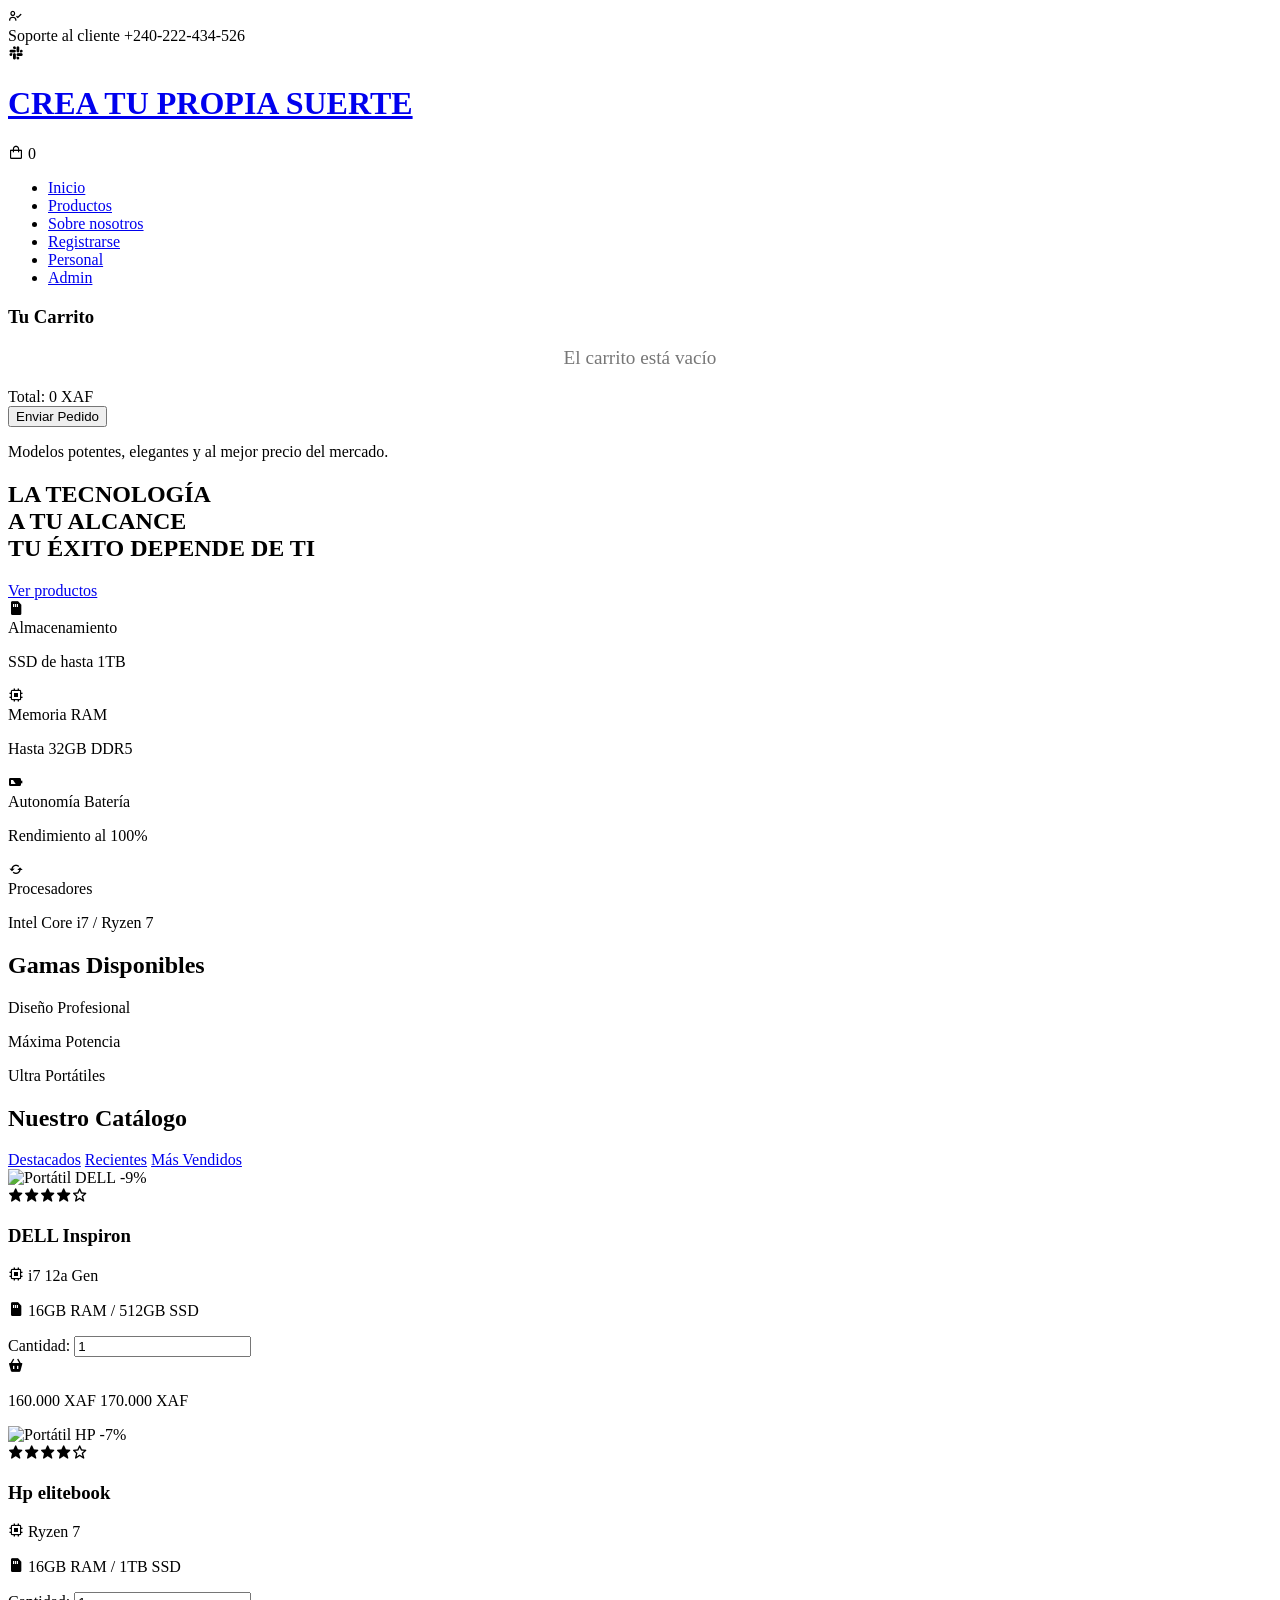
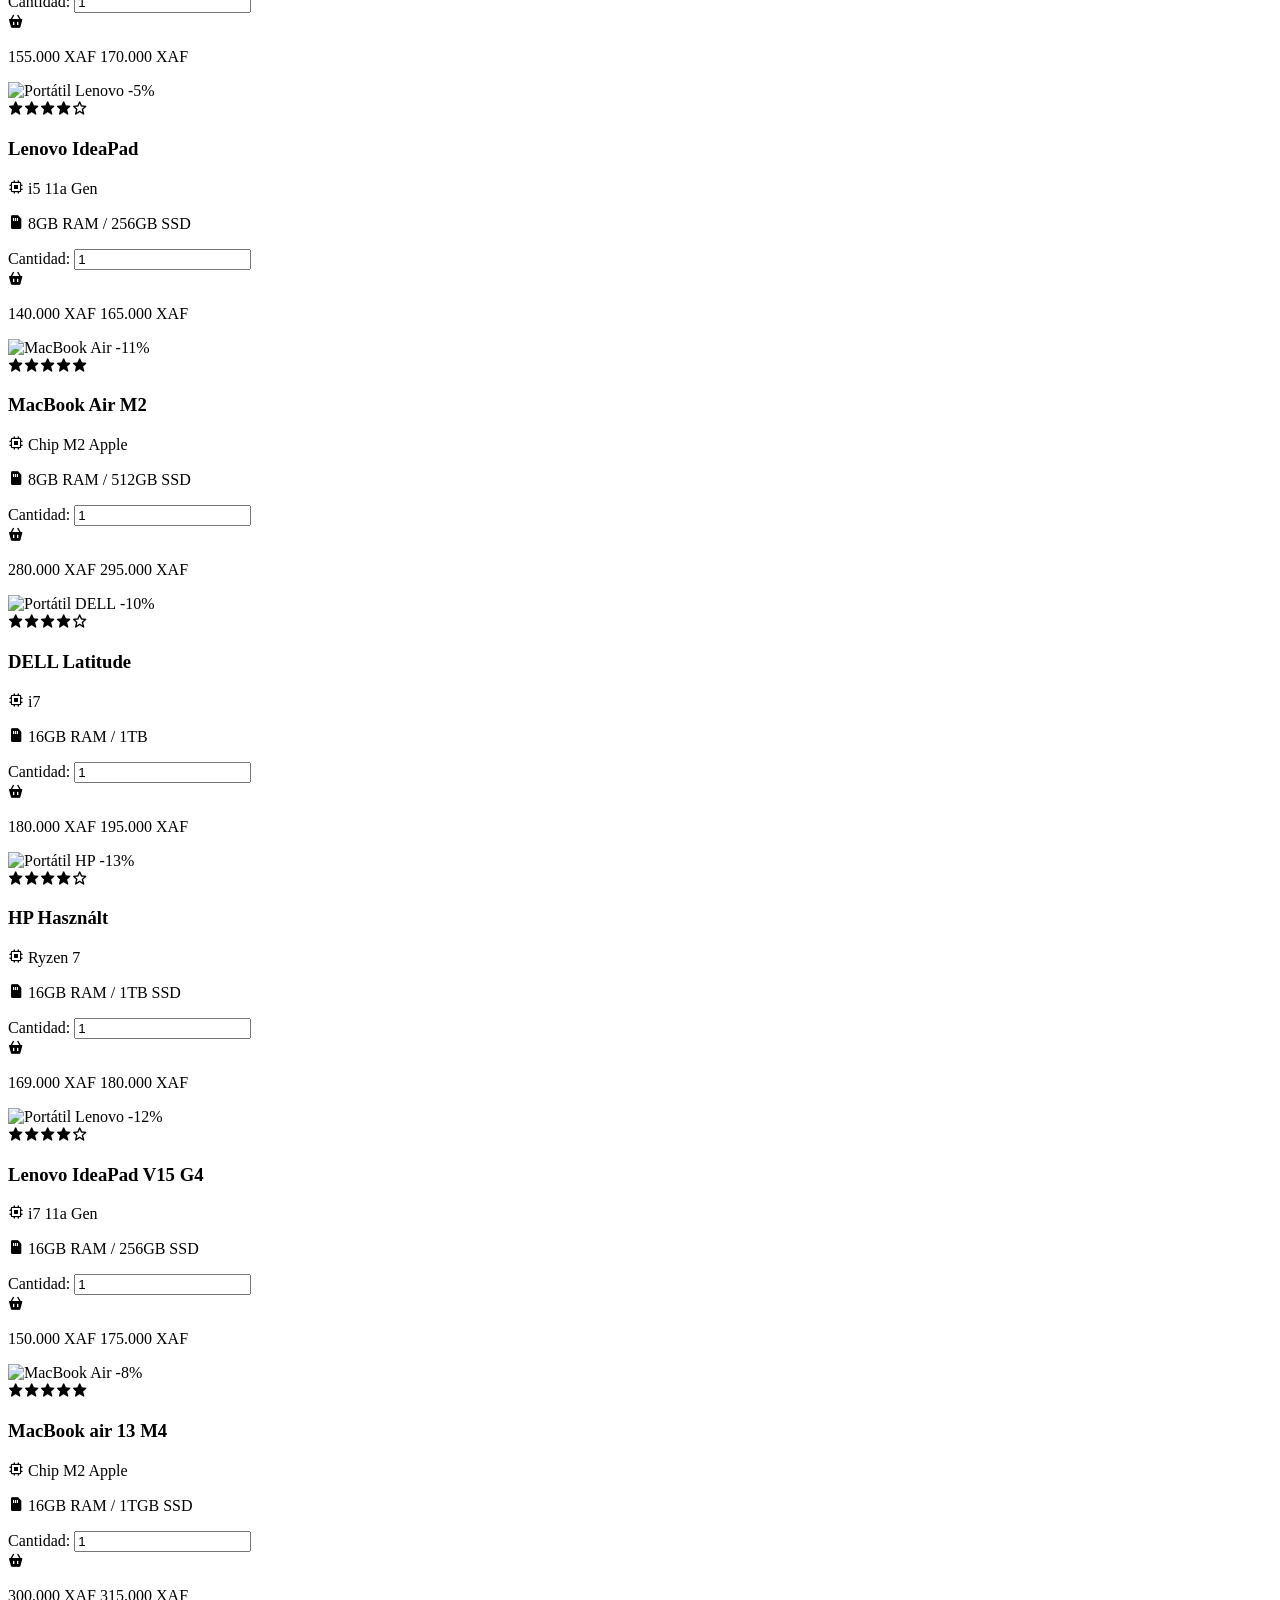
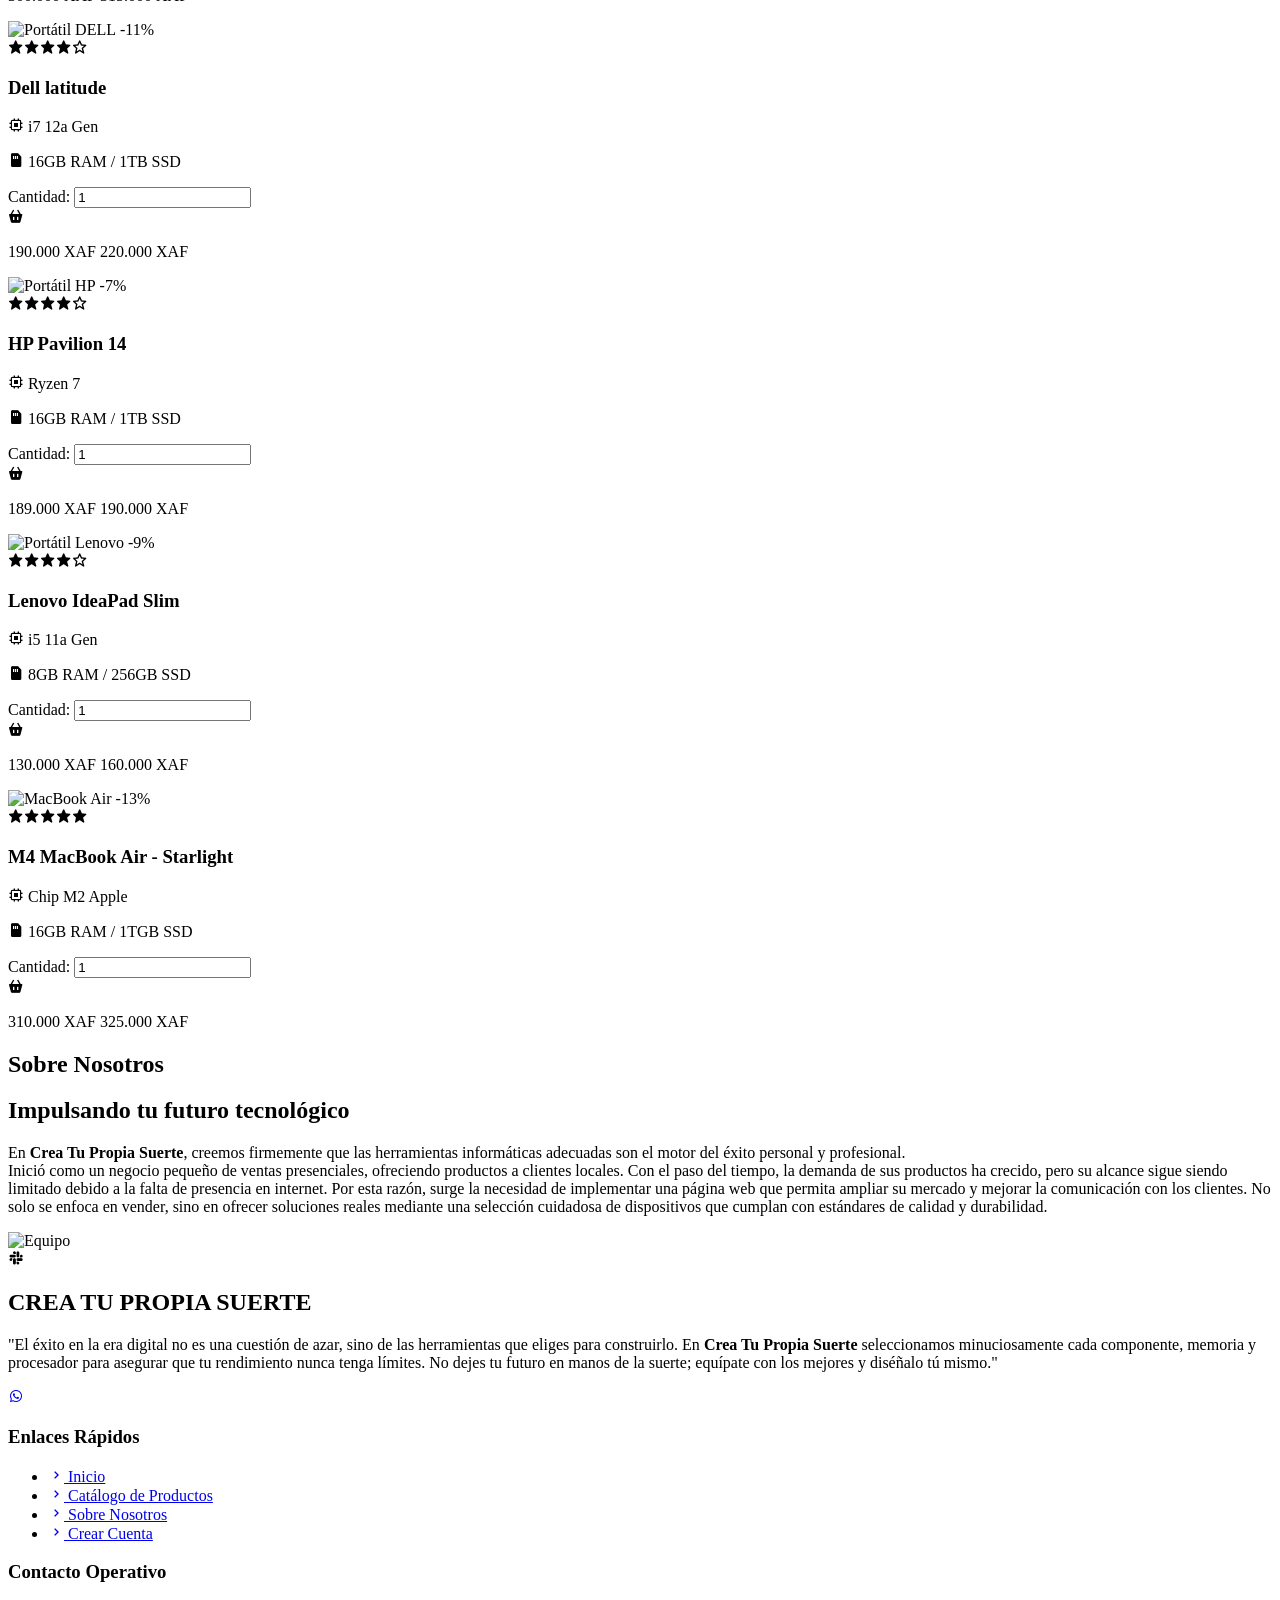
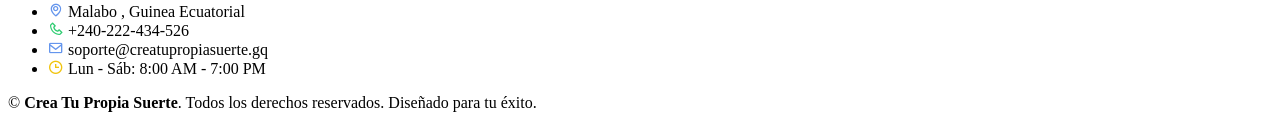
==== mi pagina web/html/index.html @ d41f216c "mi primer commit" ====
<!DOCTYPE html>
<html lang="es">
<head>
    <meta charset="UTF-8">
    <meta name="viewport" content="width=device-width, initial-scale=1.0">
    <title>Crea Tu Propia Suerte - Tienda de Informática</title>
    <link href='https://unpkg.com/boxicons@2.1.4/css/boxicons.min.css' rel='stylesheet'>
    <link rel="stylesheet" href="./Style3.css">
</head>
<body>
    <header>
        <div class="container-hero">
            <div class="container hero">
                <div class="customer-support">
                    <i class='bx bx-user-check'></i>
                    <div class="content-customer-support">
                        <span class="text">Soporte al cliente</span>
                        <span class="number">+240-222-434-526</span>
                    </div>
                </div>
                <div class="container-logo">
                    <i class='bx bxl-slack'></i>
                    <h1 class="logo"><a href="#inicio">CREA TU PROPIA SUERTE</a></h1>
                </div>
                <div class="content-shopping-cart" onclick="toggleCart()">
                    <i class='bx bx-shopping-bag'></i>
                    <span id="cart-count">0</span>
                </div>
            </div>
        </div>
        <div class="container-navbar">
            <nav class="navbar container">
                
                <ul class="productos">
                    <li><a href="#inicio">Inicio</a></li>
                    <li><a href="#productos">Productos</a></li>
                    <li><a href="#nosotros">Sobre nosotros</a></li>
                    <li><a href="../intento/index-registro.html">Registrarse</a></li>
                    <li><a href="javascript:void(0)" class="nav-admin auth-link" data-auth-role="personal">Personal</a></li>
                    <li><a href="javascript:void(0)" class="nav-admin auth-link" data-auth-role="admin">Admin</a></li>
                </ul>
            </nav>
        </div>
    </header>

    <div id="shopping-cart-window" class="cart-window">
        <h3>Tu Carrito</h3>
        <div id="cart-items-container">
            <p style="font-size: 1.2rem; color: #777; text-align: center;">El carrito está vacío</p>
        </div>
        <div class="cart-total" id="cart-total-price">Total: 0 XAF</div>
        <button class="btn-submit" onclick="checkoutCart()">Enviar Pedido</button>
    </div>

    <section id="inicio" class="banner">
        <div class="content-banner">
            <p>Modelos potentes, elegantes y al mejor precio del mercado.</p>
            <h2>LA TECNOLOGÍA <br>A TU ALCANCE<br> TU ÉXITO DEPENDE DE TI</h2>
            <a href="#productos">Ver productos</a>
        </div>
    </section>

    <main class="main-content">
        <section class="container container-features">
            <div class="card-features"> 
                <div class="card-feature">
                    <i class='bx bxs-memory-card'></i>
                    <div class="feature-content">
                        <span>Almacenamiento</span>
                        <p>SSD de hasta 1TB</p>
                    </div>
                </div>
                <div class="card-feature">
                    <i class='bx bx-chip'></i>
                    <div class="feature-content">
                        <span>Memoria RAM</span>
                        <p>Hasta 32GB DDR5</p>
                    </div>
                </div>
                <div class="card-feature">
                    <i class='bx bxs-battery-low'></i>
                    <div class="feature-content">
                        <span>Autonomía Batería</span>
                        <p>Rendimiento al 100%</p>
                    </div>
                </div>
                <div class="card-feature">
                    <i class='bx bx-refresh'></i>
                    <div class="feature-content">
                        <span>Procesadores</span>
                        <p>Intel Core i7 / Ryzen 7</p>
                    </div>
                </div>
            </div>
        </section>

        <section id="categorias" class="container top-categories">
            <h1 class="heading-1">Gamas Disponibles</h1>
            <div class="container-categories">
                <div class="card-category category-moca"><p>Diseño Profesional</p></div>
                <div class="card-category category-expreso"><p>Máxima Potencia</p></div>
                <div class="card-category category-capuchino"><p>Ultra Portátiles</p></div>
            </div>
        </section>

        <section class="container top-products">
            <h1 id="productos" class="heading-1">Nuestro Catálogo</h1>
            <div class="container-options">
                <span><a href="#destacados">Destacados</a></span>
                <span><a href="#recientes">Recientes</a></span>
                <span><a href="#ventas">Más Vendidos</a></span>
            </div>
                
            <div id="destacados" class="container-products">
                <div class="card-product" data-id="1" data-name="DELL Inspiron" data-price="160000">
                    <div class="container-img">
                        <img src="./ima/DELL.jpeg" alt="Portátil DELL">
                        <span class="discount">-9%</span>
                    </div>
                    <div class="content-card-product">
                        <div class="stars">
                            <i class='bx bxs-star'></i><i class='bx bxs-star'></i><i class='bx bxs-star'></i><i class='bx bxs-star'></i><i class='bx bx-star'></i>
                        </div>
                        <h3>DELL Inspiron</h3>
                        <div class="specs-box">
                            <p><i class='bx bx-chip'></i> i7 12a Gen</p>
                            <p><i class='bx bxs-memory-card'></i> 16GB RAM / 512GB SSD</p>
                        </div>
                        <div class="quantity-selector">
                            <label>Cantidad:</label>
                            <input type="number" value="1" min="1" class="product-qty">
                        </div>
                        <span class="add-cart" onclick="addToCart(this)"><i class='bx bxs-basket'></i></span>
                        <p class="price">160.000 XAF <span>170.000 XAF</span></p>
                    </div>
                </div>

                <div class="card-product" data-id="2" data-name="HP Pavilion 14" data-price="179000">
                    <div class="container-img">
                        <img src="./ima/hp/3.jpeg" alt="Portátil HP">
                        <span class="discount">-7%</span>
                    </div>
                    <div class="content-card-product">
                        <div class="stars">
                            <i class='bx bxs-star'></i><i class='bx bxs-star'></i><i class='bx bxs-star'></i><i class='bx bxs-star'></i><i class='bx bx-star'></i>
                        </div>
                        <h3>Hp elitebook</h3>
                        <div class="specs-box">
                            <p><i class='bx bx-chip'></i> Ryzen 7</p>
                            <p><i class='bx bxs-memory-card'></i> 16GB RAM / 1TB SSD</p>
                        </div>
                        <div class="quantity-selector">
                            <label>Cantidad:</label>
                            <input type="number" value="1" min="1" class="product-qty">
                        </div>
                        <span class="add-cart" onclick="addToCart(this)"><i class='bx bxs-basket'></i></span>
                        <p class="price">155.000 XAF <span>170.000 XAF</span></p>
                    </div>
                </div>

                <div class="card-product" data-id="3" data-name="Lenovo IdeaPad" data-price="130000">
                    <div class="container-img">
                        <img src="./ima/LENOVO.jpeg" alt="Portátil Lenovo">
                        <span class="discount">-5%</span>
                    </div>
                    <div class="content-card-product">
                        <div class="stars">
                            <i class='bx bxs-star'></i><i class='bx bxs-star'></i><i class='bx bxs-star'></i><i class='bx bxs-star'></i><i class='bx bx-star'></i>
                        </div>
                        <h3>Lenovo IdeaPad</h3>
                        <div class="specs-box">
                            <p><i class='bx bx-chip'></i> i5 11a Gen</p>
                            <p><i class='bx bxs-memory-card'></i> 8GB RAM / 256GB SSD</p>
                        </div>
                        <div class="quantity-selector">
                            <label>Cantidad:</label>
                            <input type="number" value="1" min="1" class="product-qty">
                        </div>
                        <span class="add-cart" onclick="addToCart(this)"><i class='bx bxs-basket'></i></span>
                        <p class="price">140.000 XAF <span>165.000 XAF</span></p>
                    </div>
                </div>

                <div class="card-product" data-id="4" data-name="MacBook Air M2" data-price="280000">
                    <div class="container-img">
                        <img src="./ima/MACBOOK AIR.jpeg" alt="MacBook Air">
                        <span class="discount">-11%</span>
                    </div>
                    <div class="content-card-product">
                        <div class="stars">
                            <i class='bx bxs-star'></i><i class='bx bxs-star'></i><i class='bx bxs-star'></i><i class='bx bxs-star'></i><i class='bx bxs-star'></i>
                        </div>
                        <h3>MacBook Air M2</h3>
                        <div class="specs-box">
                            <p><i class='bx bx-chip'></i> Chip M2 Apple</p>
                            <p><i class='bx bxs-memory-card'></i> 8GB RAM / 512GB SSD</p>
                        </div>
                        <div class="quantity-selector">
                            <label>Cantidad:</label>
                            <input type="number" value="1" min="1" class="product-qty">
                        </div>
                        <span class="add-cart" onclick="addToCart(this)"><i class='bx bxs-basket'></i></span>
                        <p class="price">280.000 XAF <span>295.000 XAF</span></p>
                    </div>
                </div>
            </div> 

            <div id="recientes" class="container-products">
                <div class="card-product" data-id="1" data-name="DELL Inspiron" data-price="160000">
                    <div class="container-img">
                        <img src="./ima/dell/2.jfif" alt="Portátil DELL">
                        <span class="discount">-10%</span>
                    </div>
                    <div class="content-card-product">
                        <div class="stars">
                            <i class='bx bxs-star'></i><i class='bx bxs-star'></i><i class='bx bxs-star'></i><i class='bx bxs-star'></i><i class='bx bx-star'></i>
                        </div>
                        <h3>DELL Latitude</h3>
                        <div class="specs-box">
                            <p><i class='bx bx-chip'></i> i7 </p>
                            <p><i class='bx bxs-memory-card'></i> 16GB RAM / 1TB </p>
                        </div>
                        <div class="quantity-selector">
                            <label>Cantidad:</label>
                            <input type="number" value="1" min="1" class="product-qty">
                        </div>
                        <span class="add-cart" onclick="addToCart(this)"><i class='bx bxs-basket'></i></span>
                        <p class="price">180.000 XAF <span>195.000 XAF</span></p>
                    </div>
                </div>

                <div class="card-product" data-id="2" data-name="HP Pavilion 14" data-price="179000">
                    <div class="container-img">
                        <img src="./ima/hp/4.jpeg" alt="Portátil HP">
                        <span class="discount">-13%</span>
                    </div>
                    <div class="content-card-product">
                        <div class="stars">
                            <i class='bx bxs-star'></i><i class='bx bxs-star'></i><i class='bx bxs-star'></i><i class='bx bxs-star'></i><i class='bx bx-star'></i>
                        </div>
                        <h3>HP Használt</h3>
                        <div class="specs-box">
                            <p><i class='bx bx-chip'></i> Ryzen 7</p>
                            <p><i class='bx bxs-memory-card'></i> 16GB RAM / 1TB SSD</p>
                        </div>
                        <div class="quantity-selector">
                            <label>Cantidad:</label>
                            <input type="number" value="1" min="1" class="product-qty">
                        </div>
                        <span class="add-cart" onclick="addToCart(this)"><i class='bx bxs-basket'></i></span>
                        <p class="price">169.000 XAF <span>180.000 XAF</span></p>
                    </div>
                </div>

                <div class="card-product" data-id="3" data-name="Lenovo IdeaPad" data-price="130000">
                    <div class="container-img">
                        <img src="./ima/lenovo/LENOVO T490_Intel core i5 _256 SSD 8gb ram _Keyboard light✨ _TOUCHSCREEN _8TH Generation _Fingerprint 🫆 🫆 _  @390k.jfif" alt="Portátil Lenovo">
                        <span class="discount">-12%</span>
                    </div>
                    <div class="content-card-product">
                        <div class="stars">
                            <i class='bx bxs-star'></i><i class='bx bxs-star'></i><i class='bx bxs-star'></i><i class='bx bxs-star'></i><i class='bx bx-star'></i>
                        </div>
                        <h3>Lenovo IdeaPad V15 G4</h3>
                        <div class="specs-box">
                            <p><i class='bx bx-chip'></i> i7 11a Gen</p>
                            <p><i class='bx bxs-memory-card'></i> 16GB RAM / 256GB SSD</p>
                        </div>
                        <div class="quantity-selector">
                            <label>Cantidad:</label>
                            <input type="number" value="1" min="1" class="product-qty">
                        </div>
                        <span class="add-cart" onclick="addToCart(this)"><i class='bx bxs-basket'></i></span>
                        <p class="price">150.000 XAF <span>175.000 XAF</span></p>
                    </div>
                </div>

                <div class="card-product" data-id="4" data-name="MacBook Air M2" data-price="280000">
                    <div class="container-img">
                        <img src="./ima/mac/descargar (6).jfif" alt="MacBook Air">
                        <span class="discount">-8%</span>
                    </div>
                    <div class="content-card-product">
                        <div class="stars">
                            <i class='bx bxs-star'></i><i class='bx bxs-star'></i><i class='bx bxs-star'></i><i class='bx bxs-star'></i><i class='bx bxs-star'></i>
                        </div>
                        <h3>MacBook air 13 M4 </h3>
                        <div class="specs-box">
                            <p><i class='bx bx-chip'></i> Chip M2 Apple</p>
                            <p><i class='bx bxs-memory-card'></i> 16GB RAM / 1TGB SSD</p>
                        </div>
                        <div class="quantity-selector">
                            <label>Cantidad:</label>
                            <input type="number" value="1" min="1" class="product-qty">
                        </div>
                        <span class="add-cart" onclick="addToCart(this)"><i class='bx bxs-basket'></i></span>
                        <p class="price">300.000 XAF <span>315.000 XAF</span></p>
                    </div>
                </div>
            </div> 

            <div id="ventas" class="container-products">
                <div class="card-product" data-id="1" data-name="DELL Inspiron" data-price="160000">
                    <div class="container-img">
                        <img src="./ima/dell/22.jpeg" alt="Portátil DELL">
                        <span class="discount">-11%</span>
                    </div>
                    <div class="content-card-product">
                        <div class="stars">
                            <i class='bx bxs-star'></i><i class='bx bxs-star'></i><i class='bx bxs-star'></i><i class='bx bxs-star'></i><i class='bx bx-star'></i>
                        </div>
                        <h3>Dell latitude</h3>
                        <div class="specs-box">
                            <p><i class='bx bx-chip'></i> i7 12a Gen</p>
                            <p><i class='bx bxs-memory-card'></i> 16GB RAM / 1TB SSD</p>
                        </div>
                        <div class="quantity-selector">
                            <label>Cantidad:</label>
                            <input type="number" value="1" min="1" class="product-qty">
                        </div>
                        <span class="add-cart" onclick="addToCart(this)"><i class='bx bxs-basket'></i></span>
                        <p class="price">190.000 XAF <span>220.000 XAF</span></p>
                    </div>
                </div>

                <div class="card-product" data-id="2" data-name="HP Pavilion 14" data-price="179000">
                    <div class="container-img">
                        <img src="./ima/HP.14.jpeg" alt="Portátil HP">
                        <span class="discount">-7%</span>
                    </div>
                    <div class="content-card-product">
                        <div class="stars">
                            <i class='bx bxs-star'></i><i class='bx bxs-star'></i><i class='bx bxs-star'></i><i class='bx bxs-star'></i><i class='bx bx-star'></i>
                        </div>
                        <h3>HP Pavilion 14</h3>
                        <div class="specs-box">
                            <p><i class='bx bx-chip'></i> Ryzen 7</p>
                            <p><i class='bx bxs-memory-card'></i> 16GB RAM / 1TB SSD</p>
                        </div>
                        <div class="quantity-selector">
                            <label>Cantidad:</label>
                            <input type="number" value="1" min="1" class="product-qty">
                        </div>
                        <span class="add-cart" onclick="addToCart(this)"><i class='bx bxs-basket'></i></span>
                        <p class="price">189.000 XAF <span>190.000 XAF</span></p>
                    </div>
                </div>

                <div class="card-product" data-id="3" data-name="Lenovo IdeaPad" data-price="130000">
                    <div class="container-img">
                        <img src="./ima/lenovo/Lenovo X1 Carbon gen 4th_- intel core i7 6600U_- _ram 16gb_- _ssd 256gb_- _LED 14” FHD IPS.jfif" alt="Portátil Lenovo">
                        <span class="discount">-9%</span>
                    </div>
                    <div class="content-card-product">
                        <div class="stars">
                            <i class='bx bxs-star'></i><i class='bx bxs-star'></i><i class='bx bxs-star'></i><i class='bx bxs-star'></i><i class='bx bx-star'></i>
                        </div>
                        <h3>Lenovo IdeaPad Slim</h3>
                        <div class="specs-box">
                            <p><i class='bx bx-chip'></i> i5 11a Gen</p>
                            <p><i class='bx bxs-memory-card'></i> 8GB RAM / 256GB SSD</p>
                        </div>
                        <div class="quantity-selector">
                            <label>Cantidad:</label>
                            <input type="number" value="1" min="1" class="product-qty">
                        </div>
                        <span class="add-cart" onclick="addToCart(this)"><i class='bx bxs-basket'></i></span>
                        <p class="price">130.000 XAF <span>160.000 XAF</span></p>
                    </div>
                </div>

                <div class="card-product" data-id="4" data-name="MacBook Air M2" data-price="280000">
                    <div class="container-img">
                        <img src="./ima/mac/Apple MacBook Pro (M4) Review_ The Best Laptop in___.jfif" alt="MacBook Air">
                        <span class="discount">-13%</span>
                    </div>
                    <div class="content-card-product">
                        <div class="stars">
                            <i class='bx bxs-star'></i><i class='bx bxs-star'></i><i class='bx bxs-star'></i><i class='bx bxs-star'></i><i class='bx bxs-star'></i>
                        </div>
                        <h3>M4 MacBook Air - Starlight</h3>
                        <div class="specs-box">
                            <p><i class='bx bx-chip'></i> Chip M2 Apple</p>
                            <p><i class='bx bxs-memory-card'></i> 16GB RAM / 1TGB SSD</p>
                        </div>
                        <div class="quantity-selector">
                            <label>Cantidad:</label>
                            <input type="number" value="1" min="1" class="product-qty">
                        </div>
                        <span class="add-cart" onclick="addToCart(this)"><i class='bx bxs-basket'></i></span>
                        <p class="price">310.000 XAF <span>325.000 XAF</span></p>
                    </div>
                </div>
            </div> 
        </section>

        <section id="nosotros" class="container about-section">
            <h1 class="heading-1">Sobre Nosotros</h1>
            <div class="about-container">
                <div class="about-text">
                    <h2>Impulsando tu futuro tecnológico</h2>
                    <p>En <strong>Crea Tu Propia Suerte</strong>, creemos firmemente que las herramientas informáticas adecuadas son el motor del éxito personal y profesional. <br> Inició como un negocio pequeño de ventas presenciales, ofreciendo productos a clientes locales. Con el paso del tiempo, la demanda de sus productos ha crecido, pero su alcance sigue siendo limitado debido a la falta de presencia en internet. Por esta razón, surge la necesidad de implementar una página web que permita ampliar su mercado y mejorar la comunicación con los clientes. No solo se enfoca en vender, sino en ofrecer soluciones reales mediante una selección cuidadosa de dispositivos que cumplan con estándares de calidad y durabilidad.</p>
                </div>
                <div class="about-image">
                    <img src="./ima/sobre nosotros/WhatsApp Image 2026-06-06 at 15.28.17.jpeg" alt="Equipo">
                </div>
            </div>
            
        </section>

        <div id="auth-modal" class="auth-modal-overlay" style="display: none;">
            <div class="auth-modal-box">
                <h3 id="auth-modal-title">Acceso Restringido</h3>
                <p id="auth-modal-desc">Introduce la clave de acceso:</p>
                <input type="password" id="auth-password-input" placeholder="••••" onkeypress="handleAuthKeyPress(event)">
                <div class="auth-modal-buttons">
                    <button class="btn-modal btn-cancel" onclick="closeAuthModal()">Cancelar</button>
                    <button class="btn-modal btn-confirm" onclick="verifyPassword()">Ingresar</button>
                </div>
            </div>
        </div>
    </main>

    <footer>
        <div class="footer-container container">
            <div class="footer-box border-right">
                <div class="footer-logo">
                    <i class='bx bxl-slack'></i>
                    <h2>CREA TU PROPIA SUERTE</h2>
                </div>
                <p class="footer-marketing">
                    "El éxito en la era digital no es una cuestión de azar, sino de las herramientas que eliges para construirlo. En <strong>Crea Tu Propia Suerte</strong> seleccionamos minuciosamente cada componente, memoria y procesador para asegurar que tu rendimiento nunca tenga límites. No dejes tu futuro en manos de la suerte; equípate con los mejores y diséñalo tú mismo."
                </p>
                <div class="footer-socials">
                    <a href="#"><i class='bx bxl-whatsapp'></i></a>
                </div>
            </div>

            <div class="footer-box">
                <h3>Enlaces Rápidos</h3>
                <ul class="footer-links">
                    <li><a href="#inicio"><i class='bx bx-chevron-right'></i> Inicio</a></li>
                    <li><a href="#productos"><i class='bx bx-chevron-right'></i> Catálogo de Productos</a></li>
                    <li><a href="#nosotros"><i class='bx bx-chevron-right'></i> Sobre Nosotros</a></li>
                    <li><a href="#registro"><i class='bx bx-chevron-right'></i> Crear Cuenta</a></li>
                </ul>
            </div>

            <div class="footer-box">
                <h3>Contacto Operativo</h3>
                <ul class="footer-contact">
                    <li><i class='bx bx-map' style="color: #6495ed;"></i> Malabo , Guinea Ecuatorial</li>
                    <li><i class='bx bx-phone' style="color: #2ecc71;"></i> +240-222-434-526</li>
                    <li><i class='bx bx-envelope' style="color: #6495ed;"></i> soporte@creatupropiasuerte.gq</li>
                    <li><i class='bx bx-time' style="color: #f1c40f;"></i> Lun - Sáb: 8:00 AM - 7:00 PM</li>
                </ul>
            </div>
        </div>

        <div class="footer-bottom">
            <p>&copy; <span id="current-year"></span> <strong>Crea Tu Propia Suerte</strong>. Todos los derechos reservados. Diseñado para tu éxito.</p>
        </div>
    </footer> 
    <script src="./script.js"></script>
</body>
</html>
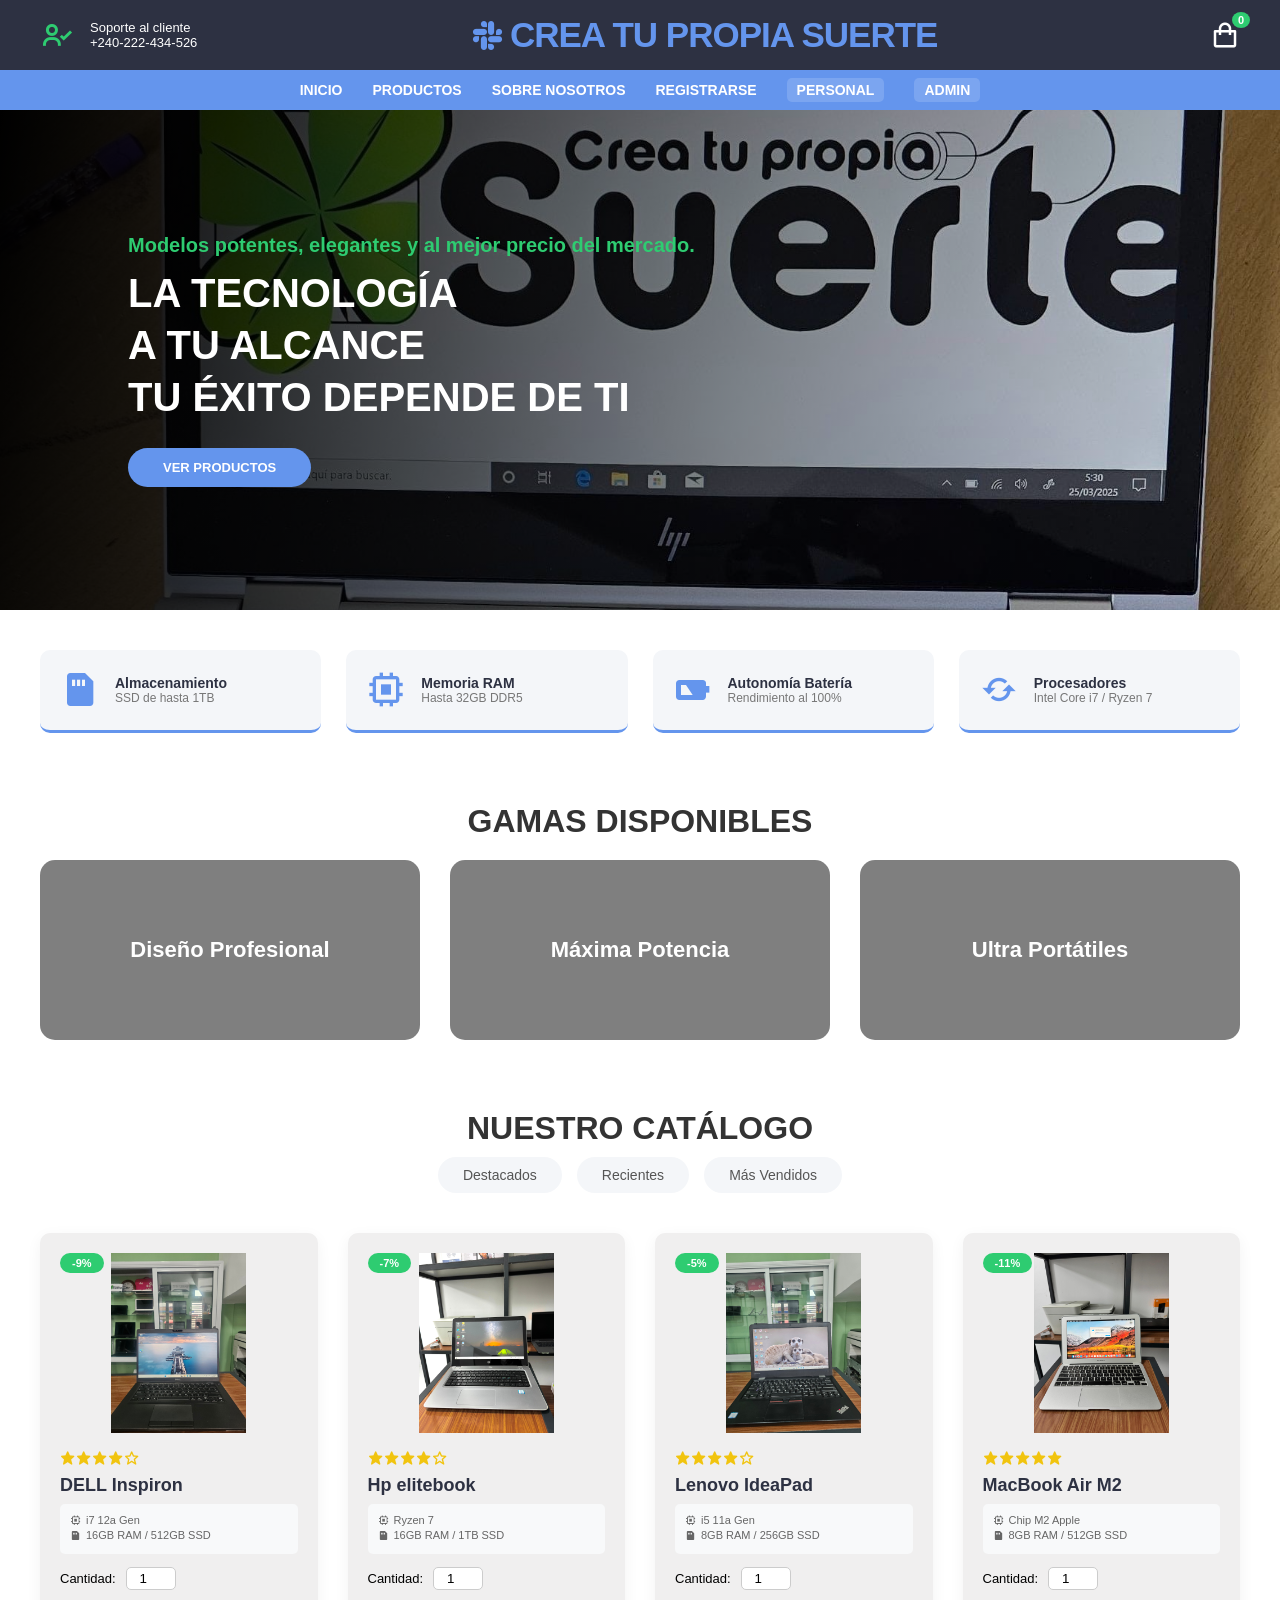
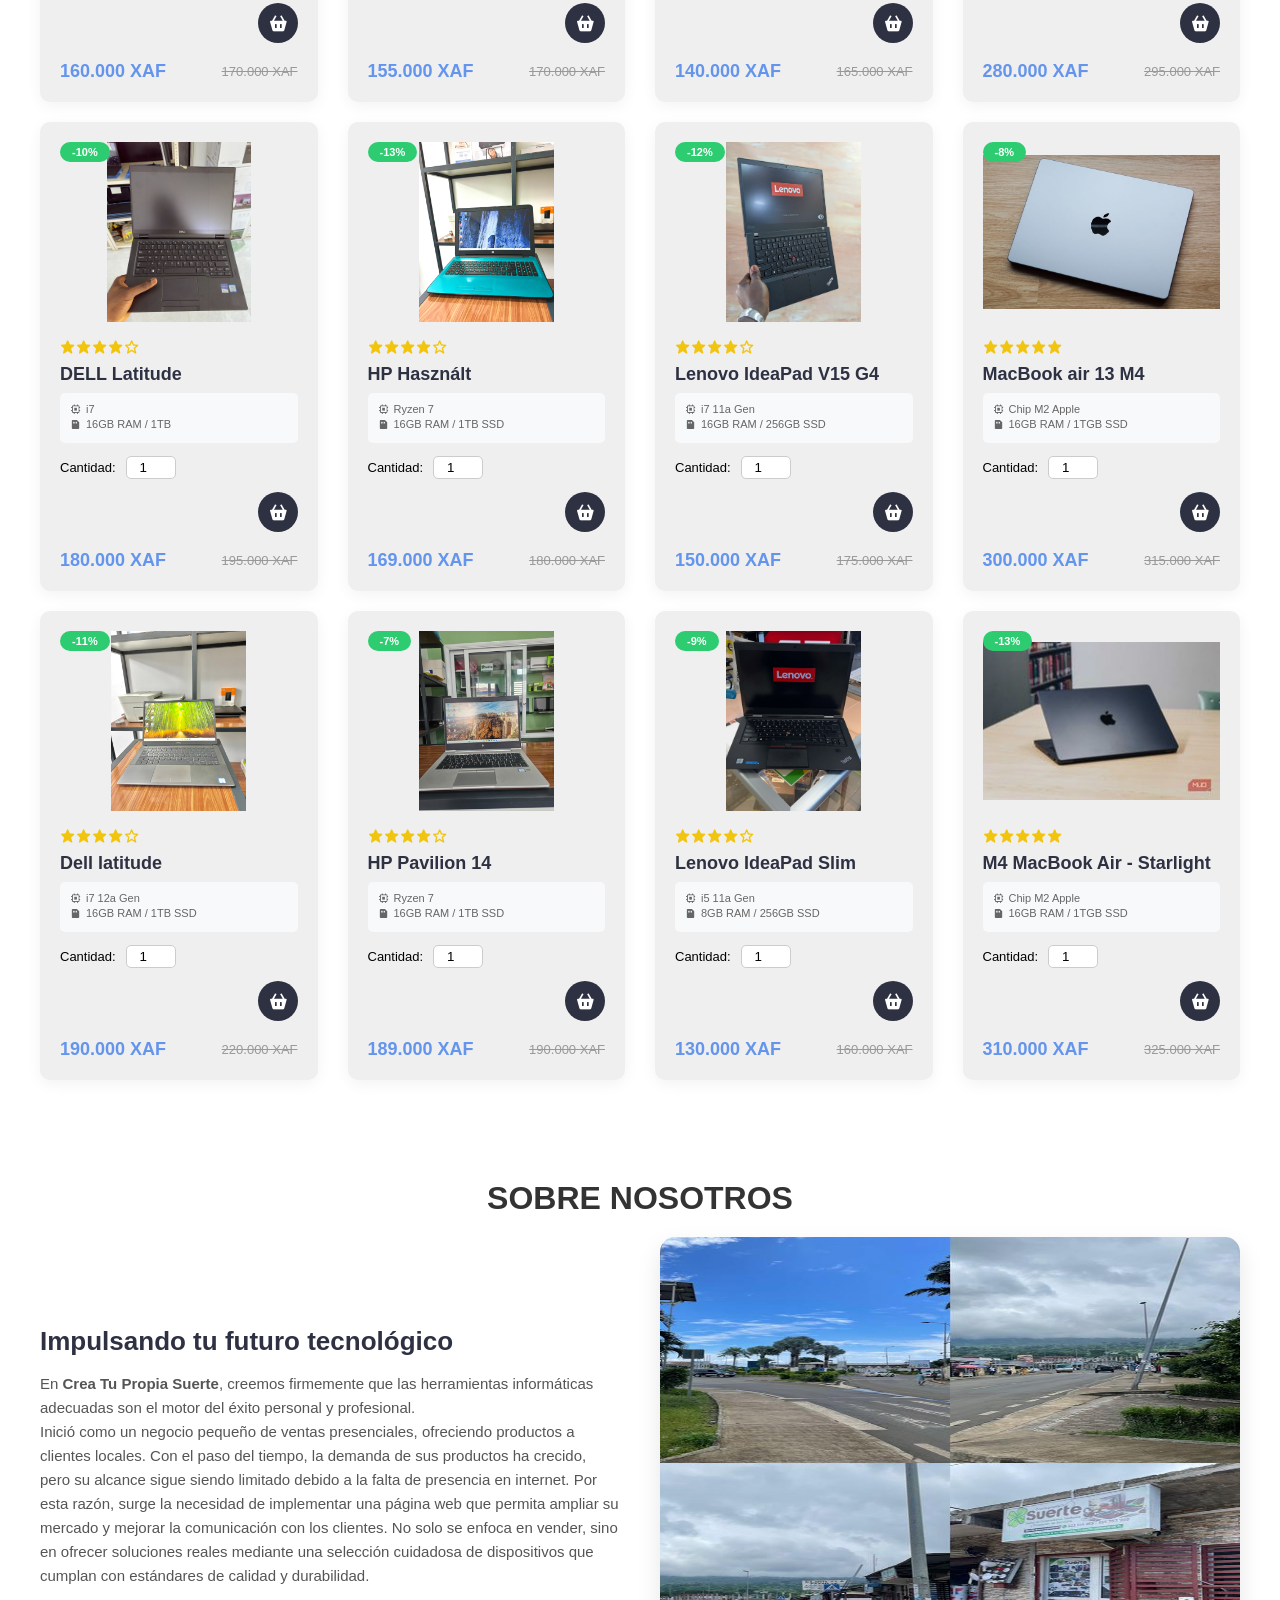
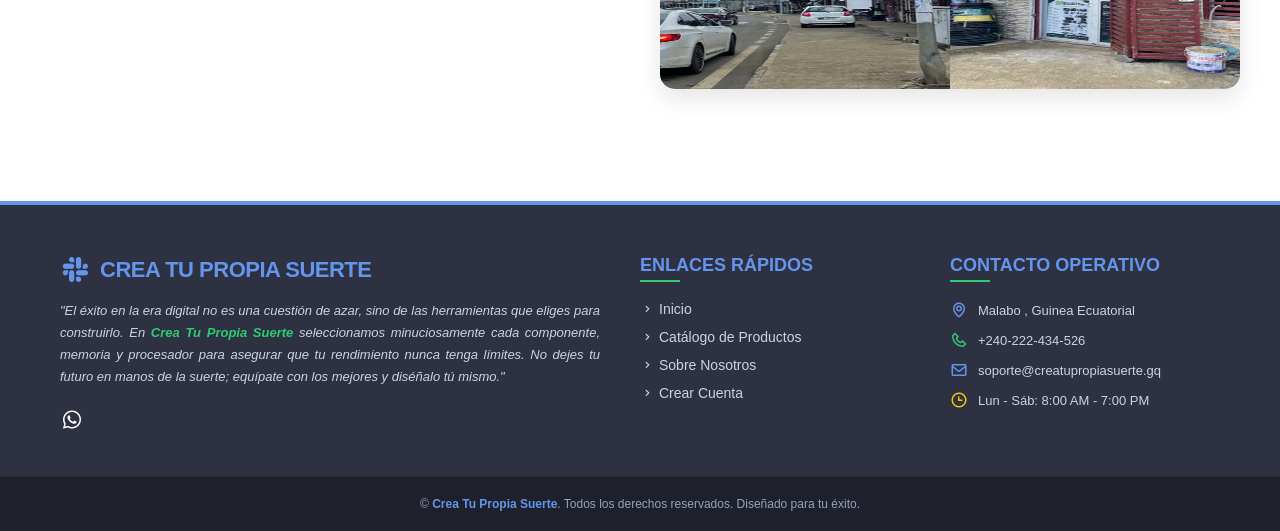
==== commit db268314: "actualización de html y el css" ====
--- a/mi pagina web/html/index.html
+++ b/mi pagina web/html/index.html
@@ -5,7 +5,7 @@
     <meta name="viewport" content="width=device-width, initial-scale=1.0">
     <title>Crea Tu Propia Suerte - Tienda de Informática</title>
     <link href='https://unpkg.com/boxicons@2.1.4/css/boxicons.min.css' rel='stylesheet'>
-    <link rel="stylesheet" href="./Style3.css">
+    <link rel="stylesheet" href="../css/Style3.css">
 </head>
 <body>
     <header>
@@ -35,7 +35,7 @@
                     <li><a href="#inicio">Inicio</a></li>
                     <li><a href="#productos">Productos</a></li>
                     <li><a href="#nosotros">Sobre nosotros</a></li>
-                    <li><a href="../intento/index-registro.html">Registrarse</a></li>
+                    <li><a href="../html/index-registro.html">Registrarse</a></li>
                     <li><a href="javascript:void(0)" class="nav-admin auth-link" data-auth-role="personal">Personal</a></li>
                     <li><a href="javascript:void(0)" class="nav-admin auth-link" data-auth-role="admin">Admin</a></li>
                 </ul>
@@ -114,7 +114,7 @@
             <div id="destacados" class="container-products">
                 <div class="card-product" data-id="1" data-name="DELL Inspiron" data-price="160000">
                     <div class="container-img">
-                        <img src="./ima/DELL.jpeg" alt="Portátil DELL">
+                        <img src="../ima/DELL.jpeg" alt="Portátil DELL">
                         <span class="discount">-9%</span>
                     </div>
                     <div class="content-card-product">
@@ -137,7 +137,7 @@
 
                 <div class="card-product" data-id="2" data-name="HP Pavilion 14" data-price="179000">
                     <div class="container-img">
-                        <img src="./ima/hp/3.jpeg" alt="Portátil HP">
+                        <img src="../ima/hp/3.jpeg" alt="Portátil HP">
                         <span class="discount">-7%</span>
                     </div>
                     <div class="content-card-product">
@@ -160,7 +160,7 @@
 
                 <div class="card-product" data-id="3" data-name="Lenovo IdeaPad" data-price="130000">
                     <div class="container-img">
-                        <img src="./ima/LENOVO.jpeg" alt="Portátil Lenovo">
+                        <img src="../ima/LENOVO.jpeg" alt="Portátil Lenovo">
                         <span class="discount">-5%</span>
                     </div>
                     <div class="content-card-product">
@@ -183,7 +183,7 @@
 
                 <div class="card-product" data-id="4" data-name="MacBook Air M2" data-price="280000">
                     <div class="container-img">
-                        <img src="./ima/MACBOOK AIR.jpeg" alt="MacBook Air">
+                        <img src="../ima/MACBOOK AIR.jpeg" alt="MacBook Air">
                         <span class="discount">-11%</span>
                     </div>
                     <div class="content-card-product">
@@ -208,7 +208,7 @@
             <div id="recientes" class="container-products">
                 <div class="card-product" data-id="1" data-name="DELL Inspiron" data-price="160000">
                     <div class="container-img">
-                        <img src="./ima/dell/2.jfif" alt="Portátil DELL">
+                        <img src="../ima/dell/2.jfif" alt="Portátil DELL">
                         <span class="discount">-10%</span>
                     </div>
                     <div class="content-card-product">
@@ -231,7 +231,7 @@
 
                 <div class="card-product" data-id="2" data-name="HP Pavilion 14" data-price="179000">
                     <div class="container-img">
-                        <img src="./ima/hp/4.jpeg" alt="Portátil HP">
+                        <img src="../ima/hp/4.jpeg" alt="Portátil HP">
                         <span class="discount">-13%</span>
                     </div>
                     <div class="content-card-product">
@@ -254,7 +254,7 @@
 
                 <div class="card-product" data-id="3" data-name="Lenovo IdeaPad" data-price="130000">
                     <div class="container-img">
-                        <img src="./ima/lenovo/LENOVO T490_Intel core i5 _256 SSD 8gb ram _Keyboard light✨ _TOUCHSCREEN _8TH Generation _Fingerprint 🫆 🫆 _  @390k.jfif" alt="Portátil Lenovo">
+                        <img src="../ima/lenovo/LENOVO T490_Intel core i5 _256 SSD 8gb ram _Keyboard light✨ _TOUCHSCREEN _8TH Generation _Fingerprint 🫆 🫆 _  @390k.jfif" alt="Portátil Lenovo">
                         <span class="discount">-12%</span>
                     </div>
                     <div class="content-card-product">
@@ -277,7 +277,7 @@
 
                 <div class="card-product" data-id="4" data-name="MacBook Air M2" data-price="280000">
                     <div class="container-img">
-                        <img src="./ima/mac/descargar (6).jfif" alt="MacBook Air">
+                        <img src="../ima/mac/descargar (6).jfif" alt="MacBook Air">
                         <span class="discount">-8%</span>
                     </div>
                     <div class="content-card-product">
@@ -302,7 +302,7 @@
             <div id="ventas" class="container-products">
                 <div class="card-product" data-id="1" data-name="DELL Inspiron" data-price="160000">
                     <div class="container-img">
-                        <img src="./ima/dell/22.jpeg" alt="Portátil DELL">
+                        <img src="../ima/dell/22.jpeg" alt="Portátil DELL">
                         <span class="discount">-11%</span>
                     </div>
                     <div class="content-card-product">
@@ -325,7 +325,7 @@
 
                 <div class="card-product" data-id="2" data-name="HP Pavilion 14" data-price="179000">
                     <div class="container-img">
-                        <img src="./ima/HP.14.jpeg" alt="Portátil HP">
+                        <img src="../ima/HP.14.jpeg" alt="Portátil HP">
                         <span class="discount">-7%</span>
                     </div>
                     <div class="content-card-product">
@@ -348,7 +348,7 @@
 
                 <div class="card-product" data-id="3" data-name="Lenovo IdeaPad" data-price="130000">
                     <div class="container-img">
-                        <img src="./ima/lenovo/Lenovo X1 Carbon gen 4th_- intel core i7 6600U_- _ram 16gb_- _ssd 256gb_- _LED 14” FHD IPS.jfif" alt="Portátil Lenovo">
+                        <img src="../ima/lenovo/Lenovo X1 Carbon gen 4th_- intel core i7 6600U_- _ram 16gb_- _ssd 256gb_- _LED 14” FHD IPS.jfif" alt="Portátil Lenovo">
                         <span class="discount">-9%</span>
                     </div>
                     <div class="content-card-product">
@@ -371,7 +371,7 @@
 
                 <div class="card-product" data-id="4" data-name="MacBook Air M2" data-price="280000">
                     <div class="container-img">
-                        <img src="./ima/mac/Apple MacBook Pro (M4) Review_ The Best Laptop in___.jfif" alt="MacBook Air">
+                        <img src="../ima/mac/Apple MacBook Pro (M4) Review_ The Best Laptop in___.jfif" alt="MacBook Air">
                         <span class="discount">-13%</span>
                     </div>
                     <div class="content-card-product">
@@ -402,7 +402,7 @@
                     <p>En <strong>Crea Tu Propia Suerte</strong>, creemos firmemente que las herramientas informáticas adecuadas son el motor del éxito personal y profesional. <br> Inició como un negocio pequeño de ventas presenciales, ofreciendo productos a clientes locales. Con el paso del tiempo, la demanda de sus productos ha crecido, pero su alcance sigue siendo limitado debido a la falta de presencia en internet. Por esta razón, surge la necesidad de implementar una página web que permita ampliar su mercado y mejorar la comunicación con los clientes. No solo se enfoca en vender, sino en ofrecer soluciones reales mediante una selección cuidadosa de dispositivos que cumplan con estándares de calidad y durabilidad.</p>
                 </div>
                 <div class="about-image">
-                    <img src="./ima/sobre nosotros/WhatsApp Image 2026-06-06 at 15.28.17.jpeg" alt="Equipo">
+                    <img src="../ima/sobre nosotros/WhatsApp Image 2026-06-06 at 15.28.17.jpeg" alt="Equipo">
                 </div>
             </div>
             
@@ -461,6 +461,6 @@
             <p>&copy; <span id="current-year"></span> <strong>Crea Tu Propia Suerte</strong>. Todos los derechos reservados. Diseñado para tu éxito.</p>
         </div>
     </footer> 
-    <script src="./script.js"></script>
+    <script src="../js/script.js"></script>
 </body>
 </html>
--- a/mi pagina web/css/Style3.css
+++ b/mi pagina web/css/Style3.css
@@ -0,0 +1,871 @@
+* {
+    margin: 0;
+    padding: 0;
+    box-sizing: border-box;
+}
+html {
+    font-size: 62.5%;
+    font-family: 'Poppins', sans-serif;
+    scroll-behavior: smooth; 
+}
+
+/* Estilos base: tipografía global, comportamiento de desplazamiento y cuadro de diseño. */
+header {
+    width: 100%;
+    position: sticky;
+    top: 0;
+    z-index: 1000;
+}
+/* Contenedor principal con ancho máximo y márgenes centrados. */
+.container {
+    max-width: 120rem;
+    margin: 0 auto;
+    padding: 0 2rem;
+}
+.heading-1 {
+    text-align: center;
+    font-weight: 600;
+    font-size: 3.2rem;
+    color: #333;
+    margin-bottom: 2rem;
+    text-transform: uppercase;
+}
+.container-hero {
+    background-color: #2d3142;
+}
+/* Diseño superior del hero con logo, navegación y soporte al cliente. */
+.hero {
+    display: flex;
+    justify-content: space-between;
+    align-items: center;
+    padding: 1.5rem 0;
+}
+.customer-support {
+    display: flex;
+    align-items: center;
+    gap: 1.5rem;
+    font-size: 1.3rem;
+    color: #fff;
+}
+.customer-support i {
+    font-size: 3.5rem;
+    color: #2ecc71; 
+}
+.content-customer-support {
+    display: flex;
+    flex-direction: column;
+}
+.container-logo {
+    display: flex;
+    align-items: center;
+    gap: .5rem;
+}
+.container-logo i {
+    color: #6495ed;
+    font-size: 3.5rem;
+}
+.container-logo h1 a {
+    text-decoration: none;
+    color: #6495ed;
+    font-size: 3.5rem;
+    font-weight: 700;
+    letter-spacing: -1px;
+}
+.content-shopping-cart i {
+    font-size: 3rem;
+    color: #fff;
+    cursor: pointer;
+}
+.container-navbar {
+    background-color: #6495ed;
+}
+.navbar {
+    display: flex;
+    justify-content: center;
+    align-items: center;
+    padding: 1.2rem 0;
+}
+.productos {
+    display: flex;
+    gap: 3rem;
+}
+.productos li {
+    list-style: none;
+}
+.productos a {
+    text-decoration: none;
+    font-size: 1.4rem;
+    color: #fff;
+    font-weight: 600;
+    text-transform: uppercase;
+    transition: color 0.3s;
+}
+.productos a:hover {
+    color: #2d3142;
+}
+
+/* Banner principal con imagen de fondo animada y llamada a la acción. */
+.banner {
+    background-image: linear-gradient(100deg,#000000, #00000010), url('../ima/suerte.jpeg');
+    height: 50rem;
+    background-size: cover;
+    background-position: center;
+    background-repeat: no-repeat;
+    display: flex;
+    align-items: center;
+    animation: banner 56s ease-in-out infinite;
+}
+
+.content-banner {
+    max-width: 80rem;
+    margin-left: 10%;
+}
+.content-banner p {
+    color: #2ecc71;
+    font-size: 2rem;
+    font-weight: 600;
+    margin-bottom: 1rem;
+}
+.content-banner h2 {
+    color: #fff;
+    font-size: 4rem;
+    font-weight: 700;
+    line-height: 1.3;
+}
+.content-banner a {
+    margin-top: 2.5rem;
+    text-decoration: none;
+    color: #fff;
+    background-color: #6495ed;
+    display: inline-block;
+    padding: 1.2rem 3.5rem;
+    text-transform: uppercase;
+    border-radius: 3rem;
+    font-size: 1.3rem;
+    font-weight: 600;
+    transition: background 0.3s;
+}
+.content-banner a:hover {
+    background-color: #2ecc71;
+}
+
+.container-features {
+    padding: 4rem 0;
+}
+.card-features {
+    display: grid;
+    grid-template-columns: repeat(auto-fit, minmax(22rem, 1fr));
+    gap: 2.5rem;
+}
+.card-feature {
+    display: flex;
+    align-items: center;
+    gap: 1.5rem;
+    background-color: #f4f6f9;
+    border-radius: 1rem;
+    padding: 2rem;
+    border-bottom: 3px solid #6495ed;
+}
+.card-feature i {
+    font-size: 4rem;
+    color: #6495ed;
+}
+.feature-content span {
+    font-size: 1.4rem;
+    font-weight: 700;
+    color: #2d3142;
+}
+.feature-content p {
+    font-size: 1.2rem;
+    color: #777;
+}
+
+.top-categories {
+    padding: 3rem 0;
+}
+.container-categories {
+    display: grid;
+    grid-template-columns: repeat(auto-fit, minmax(28rem, 1fr));
+    gap: 3rem;
+}
+.card-category {
+    height: 18rem;
+    display: flex;
+    align-items: center;
+    justify-content: center;
+    border-radius: 1.5rem;
+    position: relative;
+    overflow: hidden;
+}
+.category-moca { background-image: linear-gradient(rgba(0,0,0,0.5), rgba(0,0,0,0.5)), url('./imagenes/3e3.jfif'); background-size: cover; }
+.category-expreso { background-image: linear-gradient(rgba(0,0,0,0.5), rgba(0,0,0,0.5)), url('./imagenes/descargar\ \(6\).jfif'); background-size: cover; }
+.category-capuchino { background-image: linear-gradient(rgba(0,0,0,0.5), rgba(0,0,0,0.5)), url('./imagenes/Look\ for\ a\ laptop_\ Talk\ to\ us\ today\ +254712787625_\ We\ deliver\ country\ wide\ ✅.jfif'); background-size: cover; background-position: center; }
+
+.card-category p {
+    font-size: 2.2rem;
+    color: #fff;
+    font-weight: 600;
+}
+
+.top-products {
+    padding: 4rem 0;
+}
+.container-options {
+    display: flex;
+    justify-content: center;
+    gap: 1.5rem;
+    margin-bottom: 3rem;
+}
+.container-options span a {
+    color: #555;
+    background-color: #f4f6f9;
+    padding: 1rem 2.5rem;
+    font-size: 1.4rem;
+    text-decoration: none;
+    border-radius: 2rem;
+    font-weight: 500;
+    transition: all 0.3s;
+}
+.container-options span a:hover {
+    background-color: #6495ed;
+    color: #fff;
+}
+
+/* Lista de productos con diseño de tarjetas y área de selección. */
+/* Rejilla responsiva de productos para la tienda. */
+.container-products {
+    display: grid;
+    grid-template-columns: repeat(auto-fit, minmax(26rem, 1fr));
+    gap: 3rem;
+}
+/* Tarjetas de producto con imagen, detalles y botón de compra. */
+.card-product {
+    background-color: #f0efef;
+    padding: 2rem;
+    border-radius: 1rem;
+    box-shadow: 0 4px 15px rgba(0,0,0,0.05);
+    display: flex;
+    flex-direction: column;
+    margin-top: 20px;
+    justify-content: space-between;
+}
+.container-img {
+    position: relative;
+    text-align: center;
+    margin-bottom: 1.5rem;
+}
+.container-img img {
+    max-width: 100%;
+    height: 18rem;
+    object-fit: contain;
+}
+.container-img .discount {
+    position: absolute;
+    top: 0;
+    left: 0;
+    background-color: #2ecc71;
+    color: #fff;
+    padding: 0.4rem 1.2rem;
+    border-radius: 1rem;
+    font-size: 1.1rem;
+    font-weight: 600;
+}
+.content-card-product {
+    display: flex;
+    flex-direction: column;
+    gap: 0.8rem;
+}
+.stars i {
+    font-size: 1.6rem;
+    color: #f1c40f;
+}
+.content-card-product h3 {
+    font-size: 1.8rem;
+    color: #2d3142;
+    font-weight: 600;
+}
+.specs-box {
+    background-color: #f8f9fa;
+    padding: 1rem;
+    border-radius: 0.5rem;
+    font-size: 1.1rem;
+    color: #666;
+}
+.specs-box p {
+    display: flex;
+    align-items: center;
+    gap: 0.5rem;
+    margin-bottom: 0.3rem;
+}
+.content-card-product .price {
+    font-size: 1.8rem;
+    font-weight: 700;
+    color: #6495ed;
+    margin-top: 1rem;
+    display: flex;
+    justify-content: space-between;
+    align-items: center;
+}
+.content-card-product .price span {
+    font-size: 1.3rem;
+    color: #999;
+    text-decoration: line-through;
+    font-weight: 400;
+}
+.add-cart {
+    align-self: flex-end;
+    background-color: #2d3142;
+    color: #fff;
+    width: 4rem;
+    height: 4rem;
+    display: flex;
+    align-items: center;
+    justify-content: center;
+    border-radius: 50%;
+    cursor: pointer;
+    transition: background 0.3s;
+}
+.add-cart:hover {
+    background-color: #2ecc71;
+}
+.add-cart i {
+    font-size: 2rem;
+}
+/* Sección sobre nosotros con contenido y fotografía representativa. */
+.about-section {
+    padding: 6rem 0;
+    background-color: #fff;
+}
+.about-container {
+    display: grid;
+    grid-template-columns: repeat(auto-fit, minmax(40rem, 1fr));
+    gap: 4rem;
+    align-items: center;
+}
+.about-text h2 {
+    font-size: 2.6rem;
+    color: #2d3142;
+    margin-bottom: 1.5rem;
+}
+.about-text p {
+    font-size: 1.5rem;
+    color: #555;
+    line-height: 1.6;
+    margin-bottom: 1.5rem;
+}
+.about-image img {
+    width: 100%;
+    border-radius: 1.5rem;
+    height: 45.2rem;;
+    box-shadow: 0 10px 25px rgba(0,0,0,0.1);
+}
+/* Formulario de registro con enfoque en campos claros y botón visible. */
+.register-section {
+    padding: 6rem 0;
+    background-color: #f4f6f9;
+    border-radius: 2rem;
+    margin-bottom: 4rem;
+}
+.register-subtitle {
+    text-align: center;
+    font-size: 1.5rem;
+    color: #666;
+    margin-bottom: 3rem;
+}
+.container-form {
+    max-width: 50rem;
+    margin: 0 auto;
+    background-color: #fff;
+    padding: 4rem;
+    border-radius: 1.5rem;
+    box-shadow: 0 5px 20px rgba(0,0,0,0.05);
+}
+.form-register {
+    display: flex;
+    flex-direction: column;
+    gap: 2rem;
+}
+.input-group {
+    display: flex;
+    flex-direction: column;
+    gap: 0.8rem;
+}
+.input-group label {
+    font-size: 1.3rem;
+    font-weight: 600;
+    color: #2d3142;
+    display: flex;
+    align-items: center;
+    gap: 0.5rem;
+}
+.input-group label i {
+    color: #6495ed;
+    font-size: 1.6rem;
+}
+.input-group input {
+    padding: 1.2rem;
+    font-size: 1.4rem;
+    border: 1px solid #ddd;
+    border-radius: 0.8rem;
+    outline: none;
+    transition: border 0.3s;
+}
+.input-group input:focus {
+    border-color: #6495ed;
+    box-shadow: 0 0 5px rgba(100, 149, 237, 0.2);
+}
+
+/* Botón de envío de formulario con estilo destacado. */
+.btn-submit {
+    background-color: #6495ed;
+    color: #fff;
+    padding: 1.4rem;
+    font-size: 1.5rem;
+    font-weight: 600;
+    border: none;
+    border-radius: 0.8rem;
+    cursor: pointer;
+    text-transform: uppercase;
+    transition: background 0.3s;
+    margin-top: 1rem;
+}
+.btn-submit:hover {
+    background-color: #2ecc71;
+}
+.quantity-selector {
+    display: flex;
+    align-items: center;
+    gap: 1rem;
+    font-size: 1.3rem;
+    margin: 0.5rem 0;
+}
+.quantity-selector input {
+    width: 5rem;
+    padding: 0.3rem;
+    border: 1px solid #ccc;
+    border-radius: 0.5rem;
+    text-align: center;
+}
+
+/* Icono de carrito en la cabecera y contador de productos agregados. */
+/* Icono de carrito con contador flotante para mostrar la cantidad de productos. */
+.content-shopping-cart {
+    position: relative;
+    cursor: pointer;
+}
+#cart-count {
+    position: absolute;
+    top: -8px;
+    right: -10px;
+    background-color: #2ecc71;
+    color: white;
+    font-size: 1.1rem;
+    padding: 0.2rem 0.6rem;
+    border-radius: 50%;
+    font-weight: bold;
+}
+
+/* Panel emergente del carrito donde se muestran los artículos seleccionados. */
+.cart-window {
+    position: fixed;
+    top: 90px;
+    right: 20px;
+    background: white;
+    width: 32rem;
+    max-height: 45rem;
+    box-shadow: 0 10px 25px rgba(0,0,0,0.15);
+    border-radius: 1rem;
+    padding: 2rem;
+    display: none;
+    z-index: 2000;
+    overflow-y: auto;
+    border: 1px solid #ddd;
+}
+.cart-window h3 {
+    font-size: 1.8rem;
+    margin-bottom: 1.5rem;
+    border-bottom: 2px solid #6495ed;
+    padding-bottom: 0.5rem;
+}
+.cart-item-row {
+    display: flex;
+    justify-content: space-between;
+    font-size: 1.3rem;
+    margin-bottom: 1rem;
+    padding-bottom: 0.5rem;
+    border-bottom: 1px id #eee;
+}
+
+/* Ventana emergente del carrito donde se revisan items y total. */
+.cart-total {
+    font-size: 1.6rem;
+    font-weight: bold;
+    text-align: right;
+    margin: 1.5rem 0;
+    color: #2d3142;
+}
+/* Panel de administración que muestra el historial de pedidos y estados actuales. */
+.admin-section {
+    padding: 5rem 0;
+}
+.table-container {
+    overflow-x: auto;
+    margin-top: 1.5rem;
+}
+.admin-table {
+    width: 100%;
+    border-collapse: collapse;
+    font-size: 1.3rem;
+    background: #fff;
+    border-radius: 0.8rem;
+    overflow: hidden;
+    box-shadow: 0 4px 10px rgba(0,0,0,0.02);
+}
+.admin-table th, .admin-table td {
+    padding: 1.5rem;
+    text-align: left;
+    border-bottom: 1px solid #eee;
+}
+.admin-table th {
+    background-color: #6495ed;
+    color: white;
+    font-weight: 600;
+}
+.admin-dark-table th {
+    background-color: #1a1c24;
+}
+.admin-dark-table td {
+    color: #fff;
+    background-color: #242836;
+    border-bottom: 1px solid #34394f;
+}
+
+.btn-action {
+    padding: 0.6rem 1.2rem;
+    border: none;
+    border-radius: 0.4rem;
+    cursor: pointer;
+    font-weight: 600;
+    margin-right: 0.5rem;
+}
+.btn-approve { background-color: #2ecc71; color: white; }
+.btn-reject { background-color: #e74c3c; color: white; }
+
+.nav-admin {
+    background-color: rgba(255, 255, 255, 0.15);
+    padding: 0.4rem 1rem;
+    border-radius: 0.5rem;
+}
+
+/* Pie de página con enlaces de ayuda, redes sociales y datos de contacto. */
+/* Pie de página con enlaces de ayuda, redes y datos de contacto. */
+footer {
+    background-color: #2d3142;
+    color: #ffffff;
+    padding-top: 5rem;
+    margin-top: 5rem;
+    border-top: 4px solid #6495ed;
+}
+
+.footer-container {
+    display: grid;
+    grid-template-columns: 2fr 1fr 1fr;
+    gap: 4rem;
+    padding-bottom: 4rem;
+}
+
+@media (max-width: 768px) {
+    .footer-container {
+        grid-template-columns: 1fr;
+        gap: 3rem;
+    }
+}
+
+.footer-box h3 {
+    font-size: 1.8rem;
+    color: #6495ed;
+    margin-bottom: 2.5rem;
+    font-weight: 600;
+    position: relative;
+    text-transform: uppercase;
+}
+
+.footer-box h3::after {
+    content: '';
+    position: absolute;
+    left: 0;
+    bottom: -0.6rem;
+    width: 4rem;
+    height: 2px;
+    background-color: #2ecc71;
+}
+
+.footer-logo {
+    display: flex;
+    align-items: center;
+    gap: 1rem;
+    margin-bottom: 1.5rem;
+}
+
+.footer-logo i {
+    font-size: 3rem;
+    color: #6495ed;
+}
+
+.footer-logo h2 {
+    font-size: 2.2rem;
+    font-weight: 700;
+    color: #6495ed;
+    letter-spacing: -0.5px;
+}
+
+.footer-marketing {
+    font-size: 1.3rem;
+    line-height: 1.7;
+    color: #cbd5e1;
+    margin-bottom: 2rem;
+    font-style: italic;
+    text-align: justify;
+}
+
+.footer-marketing strong {
+    color: #2ecc71;
+}
+
+.footer-socials {
+    display: flex;
+    gap: 1.5rem;
+}
+
+.footer-socials a {
+    font-size: 2.4rem;
+    color: #fff;
+    transition: color 0.3s ease, transform 0.3s ease;
+}
+
+.footer-socials a:hover {
+    color: #2ecc71;
+    transform: translateY(-3px);
+}
+
+.footer-links {
+    list-style: none;
+}
+
+.footer-links li {
+    margin-bottom: 1.2rem;
+}
+
+.footer-links a {
+    font-size: 1.4rem;
+    color: #cbd5e1;
+    text-decoration: none;
+    display: flex;
+    align-items: center;
+    gap: 0.5rem;
+    transition: all 0.3s ease;
+}
+
+.footer-links a:hover {
+    color: #6495ed;
+    padding-left: 0.8rem;
+}
+
+.footer-contact {
+    list-style: none;
+}
+
+.footer-contact li {
+    font-size: 1.3rem;
+    color: #cbd5e1;
+    margin-bottom: 1.2rem;
+    display: flex;
+    align-items: center;
+    gap: 1rem;
+}
+
+.footer-contact li i {
+    font-size: 1.8rem;
+}
+
+.footer-bottom {
+    background-color: #1e212c;
+    padding: 2rem 0;
+    text-align: center;
+    border-top: 1px solid rgba(255, 255, 255, 0.05);
+}
+
+/* Modal de autenticación para controlar acceso a panel de personal y administrador. */
+.footer-bottom p {
+    font-size: 1.2rem;
+    color: #94a3b8;
+}
+
+.footer-bottom strong {
+    color: #6495ed;
+}
+.auth-modal-overlay {
+    position: fixed;
+    top: 0;
+    left: 0;
+    width: 100%;
+    height: 100%;
+    background-color: rgba(0, 0, 0, 0.7);
+    display: flex;
+    justify-content: center;
+    align-items: center;
+    z-index: 3000;
+    display: none;
+}
+
+.auth-modal-box {
+    background-color: #fff;
+    padding: 3rem;
+    border-radius: 1.2rem;
+    width: 90%;
+    max-width: 38rem;
+    text-align: center;
+    box-shadow: 0 10px 30px rgba(0,0,0,0.3);
+    animation: fadeInModal 0.3s ease;
+}
+
+@keyframes fadeInModal {
+    from { transform: scale(0.8); opacity: 0; }
+    to { transform: scale(1); opacity: 1; }
+}
+
+.auth-modal-box h3 {
+    font-size: 2rem;
+    color: #2d3142;
+    margin-bottom: 1rem;
+}
+
+.auth-modal-box p {
+    font-size: 1.3rem;
+    color: #666;
+    margin-bottom: 2rem;
+}
+
+#auth-password-input {
+    width: 15rem;
+    padding: 1.2rem;
+    font-size: 2.2rem;
+    letter-spacing: 1rem;
+    text-align: center;
+    border: 2px solid #ddd;
+    border-radius: 0.8rem;
+    outline: none;
+    margin-bottom: 2.5rem;
+    transition: border 0.3s;
+}
+
+#auth-password-input:focus {
+    border-color: #6495ed;
+}
+
+.auth-modal-buttons {
+    display: flex;
+    justify-content: space-between;
+    gap: 1.5rem;
+}
+
+.btn-modal {
+    flex: 1;
+    padding: 1.2rem;
+    font-size: 1.3rem;
+    font-weight: 600;
+    border: none;
+    border-radius: 0.6rem;
+    cursor: pointer;
+    text-transform: uppercase;
+    transition: background 0.3s;
+}
+
+.btn-cancel {
+    background-color: #e74c3c;
+    color: white;
+}
+.btn-cancel:hover { background-color: #c0392b; }
+
+.btn-confirm {
+    background-color: #6495ed;
+    color: white;
+}
+.btn-confirm:hover { background-color: #27ae60; }
+.auth-modal-overlay {
+    position: fixed;
+    top: 0;
+    left: 0;
+    width: 100%;
+    height: 100%;
+    background-color: rgba(0, 0, 0, 0.75);
+    display: flex;
+    justify-content: center;
+    align-items: center;
+    z-index: 3000;
+}
+
+.auth-modal-box {
+    background-color: #fff;
+    padding: 3.5rem;
+    border-radius: 1.2rem;
+    width: 90%;
+    max-width: 40rem;
+    text-align: center;
+    box-shadow: 0 12px 35px rgba(0,0,0,0.4);
+}
+
+.auth-modal-box h3 {
+    font-size: 2.2rem;
+    color: #2d3142;
+    margin-bottom: 1rem;
+}
+
+.auth-modal-box p {
+    font-size: 1.4rem;
+    color: #555;
+    margin-bottom: 2rem;
+}
+
+#auth-password-input {
+    width: 100%;
+    max-width: 20rem;
+    padding: 1rem;
+    font-size: 2rem;
+    text-align: center;
+    border: 2px solid #ccc;
+    border-radius: 0.6rem;
+    outline: none;
+    margin-bottom: 2.5rem;
+}
+
+#auth-password-input:focus {
+    border-color: #6495ed;
+}
+
+.auth-modal-buttons {
+    display: flex;
+    justify-content: space-between;
+    gap: 1.5rem;
+}
+
+.btn-modal {
+    flex: 1;
+    padding: 1.2rem;
+    font-size: 1.3rem;
+    font-weight: 600;
+    border: none;
+    border-radius: 0.6rem;
+    cursor: pointer;
+    text-transform: uppercase;
+}
+
+.btn-cancel {
+    background-color: #e74c3c;
+    color: white;
+}
+
+.btn-confirm {
+    background-color: #2ecc71;
+    color: white;
+}
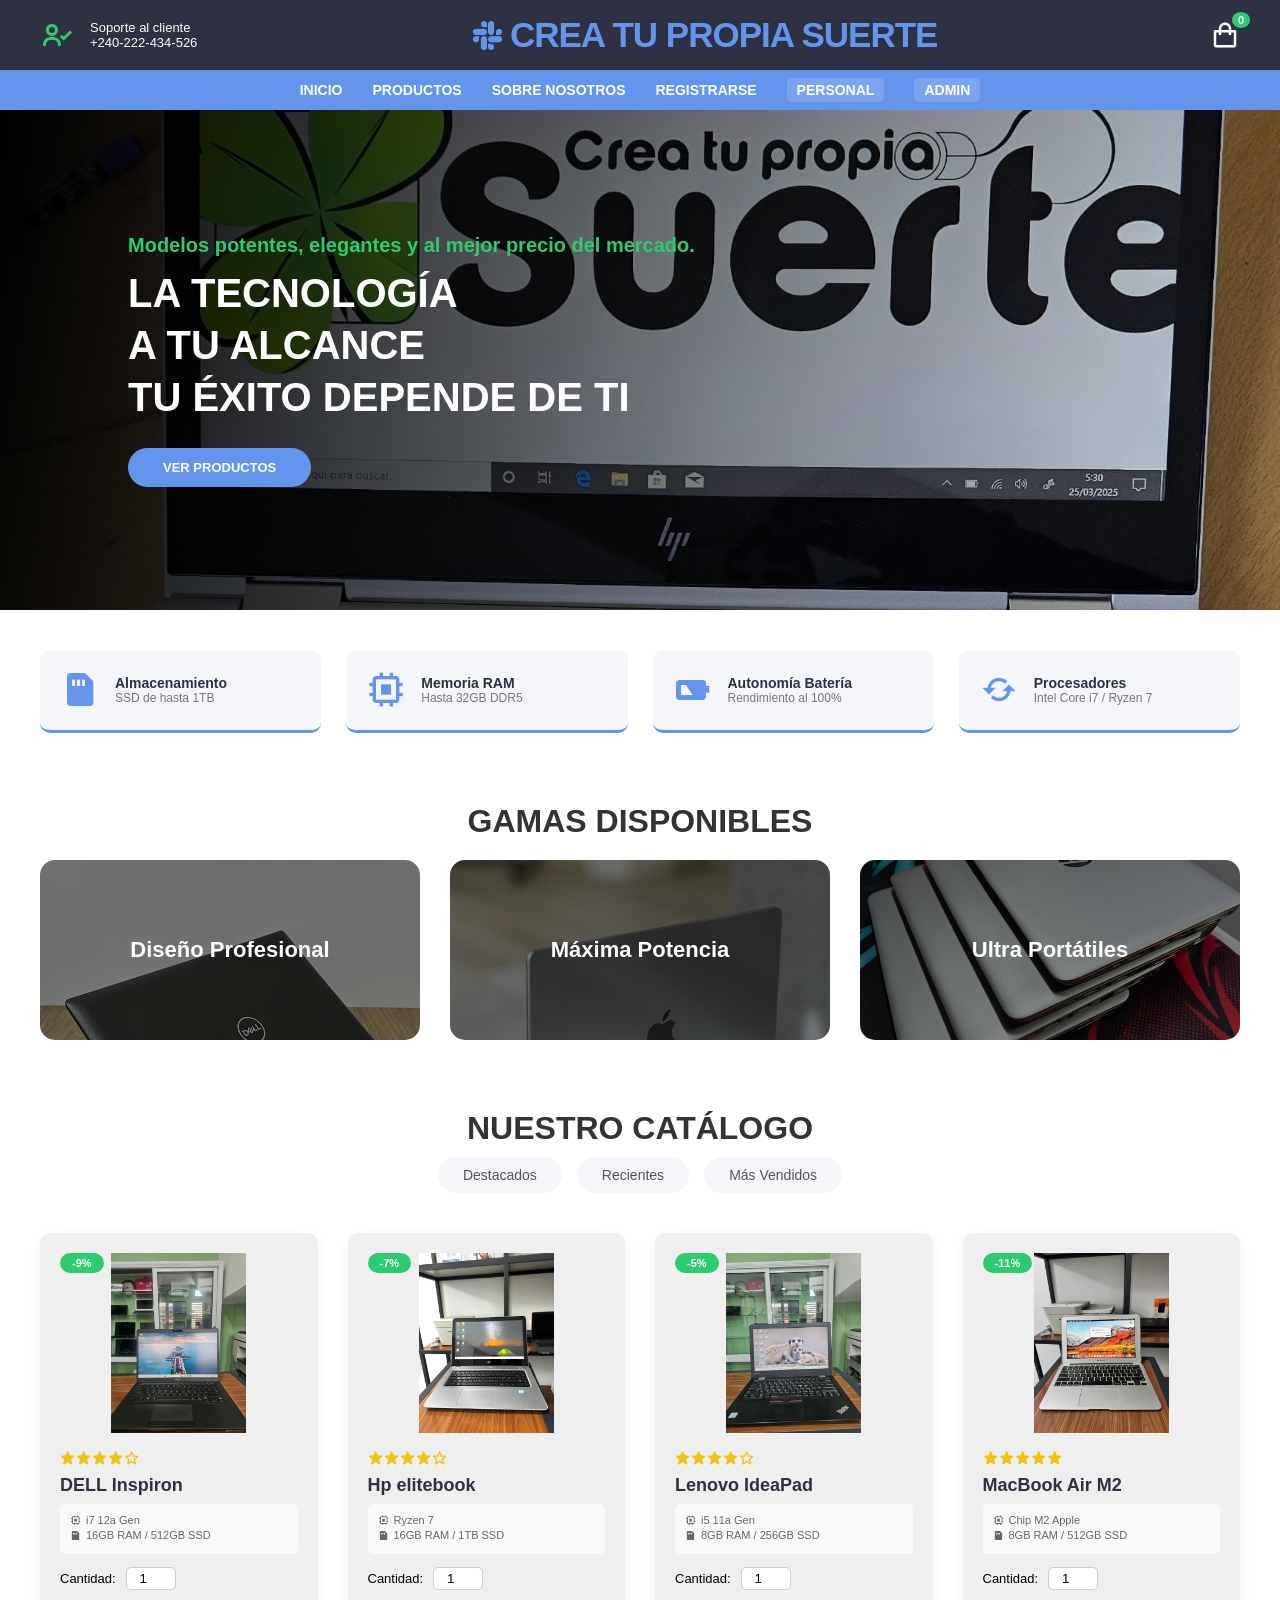
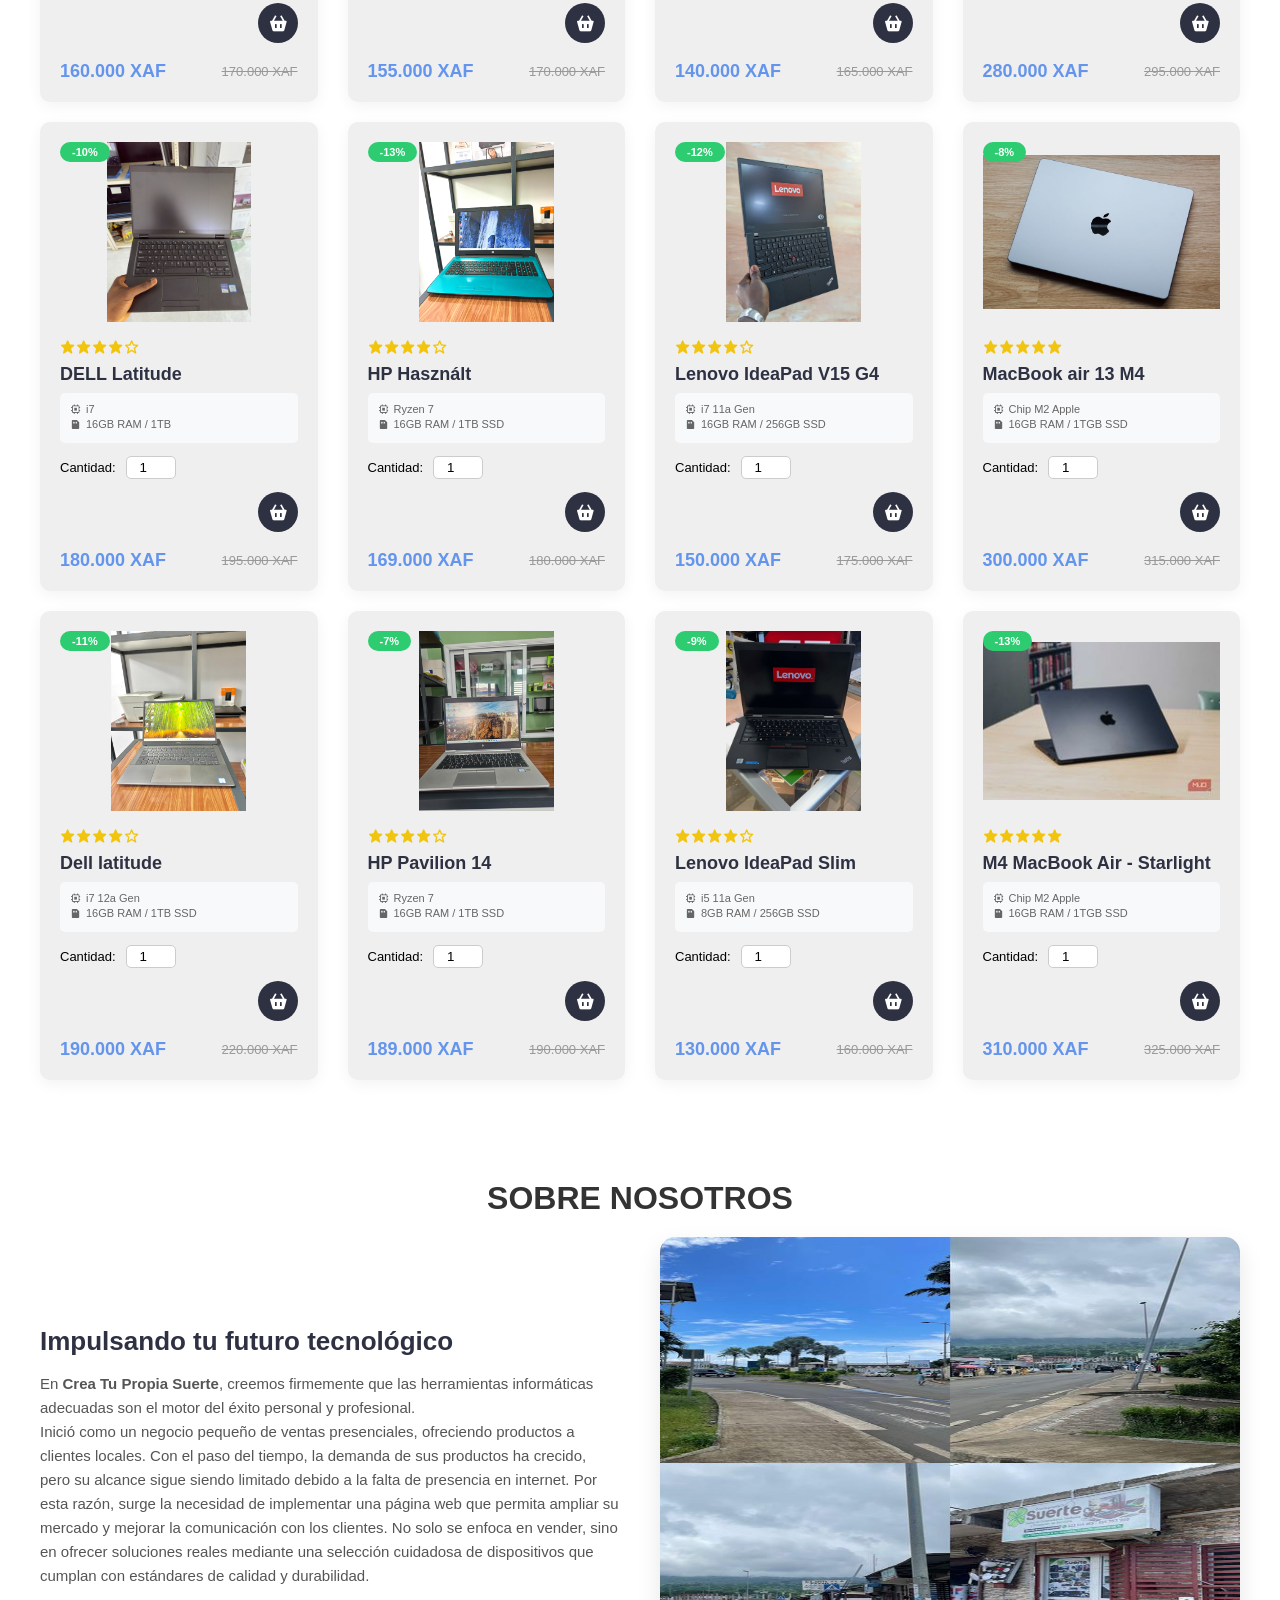
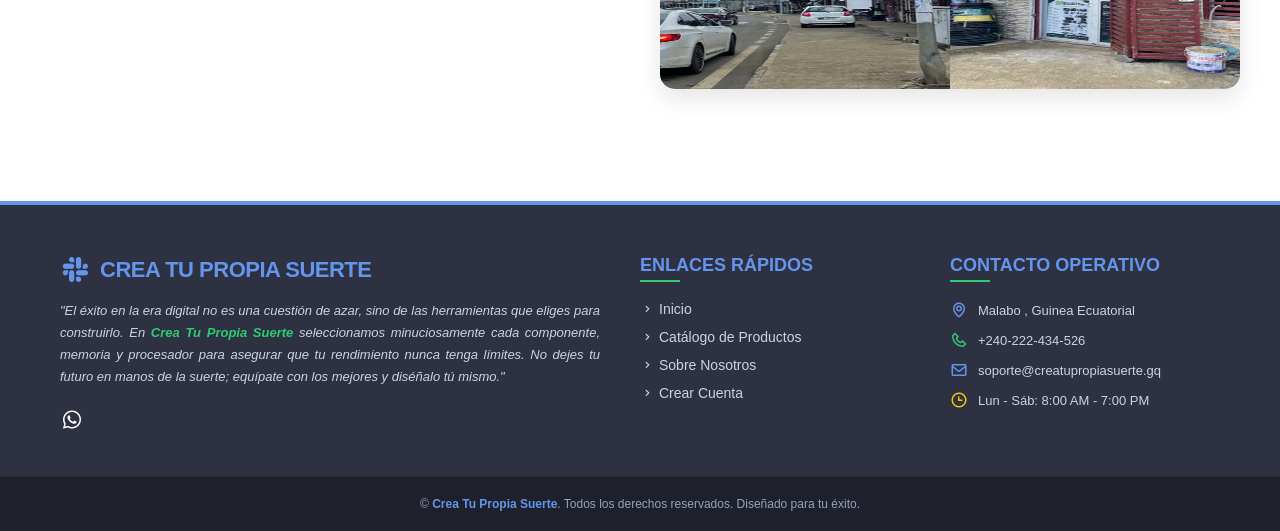
==== commit 10059499: "arreglar el problema de mis iconos" ====
--- a/mi pagina web/html/index.html
+++ b/mi pagina web/html/index.html
@@ -4,7 +4,8 @@
     <meta charset="UTF-8">
     <meta name="viewport" content="width=device-width, initial-scale=1.0">
     <title>Crea Tu Propia Suerte - Tienda de Informática</title>
-    <link href='https://unpkg.com/boxicons@2.1.4/css/boxicons.min.css' rel='stylesheet'>
+    <link rel="preconnect" href="https://cdn.jsdelivr.net">
+    <link rel="stylesheet" href="https://cdn.jsdelivr.net/npm/boxicons@2.1.4/css/boxicons.min.css" crossorigin="anonymous">
     <link rel="stylesheet" href="../css/Style3.css">
 </head>
 <body>
